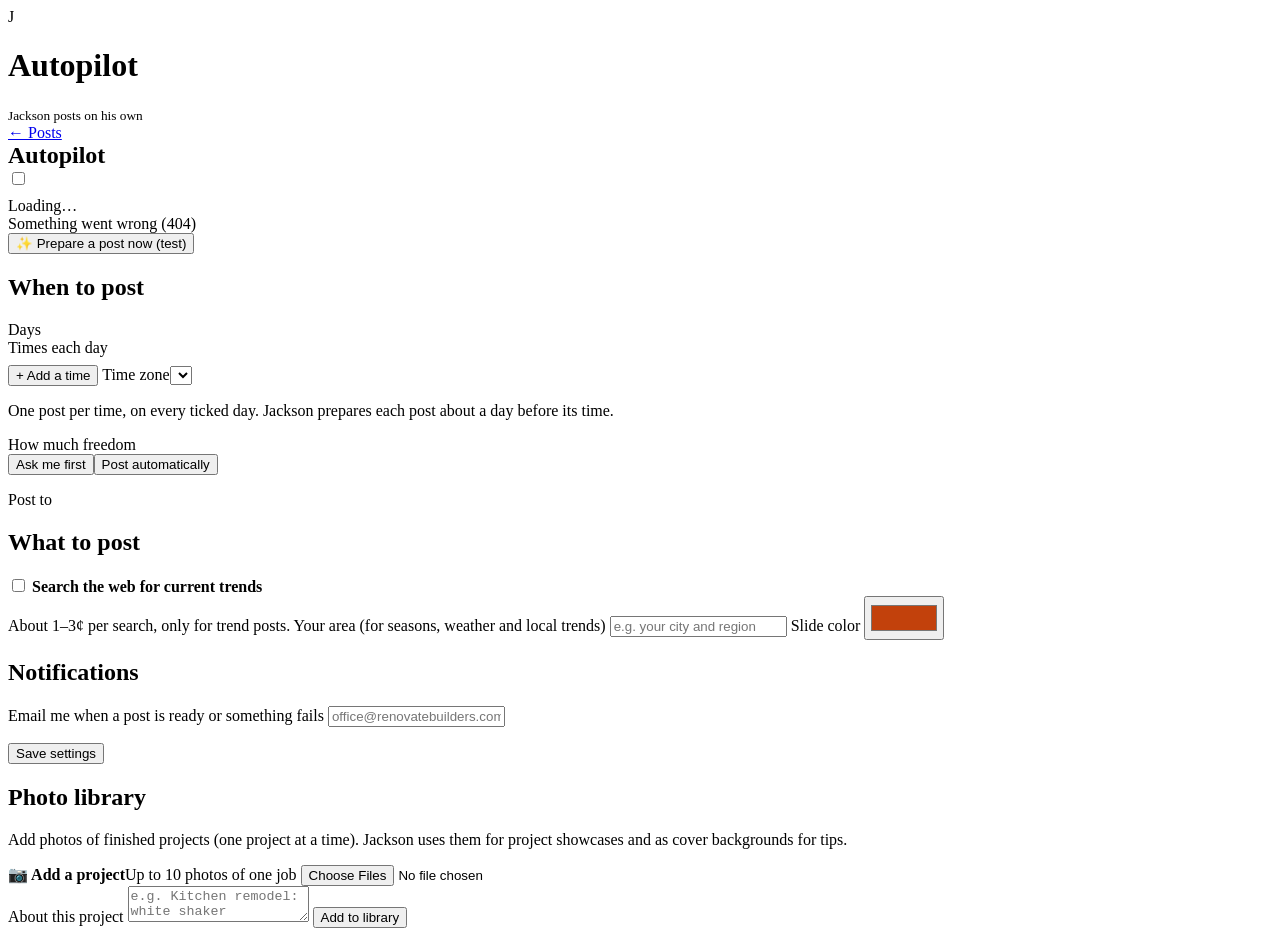
==== autopilot.html @ 4314e164 "Add files via upload" ====
<!doctype html>
<html lang="en">
<head>
<meta charset="utf-8">
<meta name="viewport" content="width=device-width, initial-scale=1, viewport-fit=cover">
<meta name="theme-color" content="#c2410c">
<title>Jackson · Autopilot</title>
<link rel="stylesheet" href="/static/style.css">
</head>
<body>
<header>
  <div class="logo">J</div>
  <div><h1>Autopilot</h1><small>Jackson posts on his own</small></div>
  <nav class="hnav"><a class="hlink" href="/">← Posts</a></nav>
</header>
<main>
  <!-- Status -->
  <section class="card">
    <div class="row" style="justify-content:space-between">
      <h2 style="margin:0">Autopilot</h2>
      <label class="switch"><input type="checkbox" id="enabled"><span></span></label>
    </div>
    <p class="muted" id="statusLine" style="margin:8px 0 0">Loading…</p>
    <div id="errBox"></div>
    <button class="wide" id="runNow">✨ Prepare a post now (test)</button>
    <div id="runMsg"></div>
  </section>

  <!-- Schedule -->
  <section class="card">
    <h2>When to post</h2>
    <label class="lbl">Days</label>
    <div class="chips" id="days"></div>
    <label class="lbl">Times each day</label>
    <div id="times" class="times"></div>
    <button class="small" id="addTime" type="button" style="margin-top:8px">+ Add a time</button>
    <label class="lbl" for="timezone">Time zone</label><select id="timezone"></select>
    <p class="muted">One post per time, on every ticked day. Jackson prepares each post about a day before its time.</p>

    <label class="lbl">How much freedom</label>
    <div class="seg" id="mode">
      <button data-v="approve" class="on">Ask me first</button><button data-v="auto">Post automatically</button>
    </div>
    <p class="muted" id="modeHelp"></p>

    <label class="lbl">Post to</label>
    <div class="chips" id="platforms"></div>
  </section>

  <!-- Content -->
  <section class="card">
    <h2>What to post</h2>
    <div id="types"></div>
    <label class="checkline" style="margin-top:8px;border-top:2px solid var(--line)"><input type="checkbox" id="use_web_search"> <span><b>Search the web for current trends</b><br><span class="muted">About 1–3¢ per search, only for trend posts.</span></span></label>
    <label class="lbl" for="location">Your area (for seasons, weather and local trends)</label>
    <input type="text" id="location" placeholder="e.g. your city and region">
    <label class="lbl" for="brand_color">Slide color</label>
    <input type="color" id="brand_color" value="#c2410c" style="width:80px;height:44px;padding:4px">
  </section>

  <!-- Notifications -->
  <section class="card">
    <h2>Notifications</h2>
    <label class="lbl" for="notify_email">Email me when a post is ready or something fails</label>
    <input type="text" id="notify_email" placeholder="office@renovatebuilders.com">
    <p class="muted" id="emailHelp"></p>
  </section>

  <button class="primary wide" id="saveBtn" style="margin-top:0">Save settings</button>
  <div id="saveMsg" style="margin-bottom:16px"></div>

  <!-- Library -->
  <section class="card">
    <h2>Photo library</h2>
    <p class="muted" style="margin-top:0">Add photos of finished projects (one project at a time). Jackson uses them for project showcases and as cover backgrounds for tips.</p>
    <label class="drop" for="libFiles"><b>📷 Add a project</b><span>Up to 10 photos of one job</span></label>
    <input id="libFiles" type="file" accept="image/*" multiple class="hidden">
    <div class="thumbs" id="libThumbs"></div>
    <div id="libForm" class="hidden">
      <label class="lbl" for="libNotes">About this project</label>
      <textarea id="libNotes" placeholder="e.g. Kitchen remodel: white shaker cabinets, quartz counters, new island, 4 weeks."></textarea>
      <button class="primary wide" id="libSave">Add to library</button>
    </div>
    <div id="libMsg"></div>
    <div id="libList" style="margin-top:12px"></div>
  </section>
</main>

<script>
const $ = s => document.querySelector(s);
const DAYS = ["Mon","Tue","Wed","Thu","Fri","Sat","Sun"];
const ZONES = ["Asia/Jerusalem","America/Los_Angeles","America/Denver","America/Chicago","America/New_York","Europe/London","Australia/Perth","Australia/Sydney"];
let S = null, mode = "approve", libFiles = [];

async function api(url, opts={}){ const r = await fetch(url, opts); let d; try { d = await r.json(); } catch { d = {}; }
  if (!r.ok) throw new Error(d.detail || `Something went wrong (${r.status})`); return d; }
const post = (url, body) => api(url, {method: "POST", headers: {"Content-Type": "application/json"}, body: JSON.stringify(body || {})});
function show(id, text, kind, link){ $(id).innerHTML = ""; if (!text) return; const el = document.createElement("div"); el.className = "msg " + kind; el.textContent = text;
  if (link) { el.append(" "); const a = document.createElement("a"); a.href = link.href; a.textContent = link.text; el.append(a); } $(id).append(el); }
function chip(container, value, label, on){ const l = document.createElement("label"); l.className = "chip";
  const i = document.createElement("input"); i.type = "checkbox"; i.value = value; i.checked = on; l.append(i, label); container.append(l); }
function checked(sel){ return [...document.querySelectorAll(sel + " input:checked")].map(i => i.value); }
function setMode(v){ mode = v; $("#mode").querySelectorAll("button").forEach(b => b.classList.toggle("on", b.dataset.v === v));
  $("#modeHelp").textContent = v === "auto" ? "Jackson schedules and publishes posts himself. You can still open, edit or cancel them before they go out."
    : "Jackson prepares each post and waits. It appears under 'Waiting for your approval' on the Posts page."; }
$("#mode").addEventListener("click", e => { const b = e.target.closest("button"); if (b) setMode(b.dataset.v); });

function addTimeRow(value){
  const box = $("#times"); if (box.children.length >= 4) return;
  const r = document.createElement("div"); r.className = "row";
  const i = document.createElement("input"); i.type = "time"; i.value = typeof value === "string" ? value : "12:00"; i.style.flex = "1";
  const x = document.createElement("button"); x.type = "button"; x.className = "small"; x.textContent = "Remove";
  x.onclick = () => { if (box.children.length > 1) r.remove(); };
  r.append(i, x); box.append(r);
}
$("#addTime").onclick = () => addTimeRow();

function render(s){
  S = s;
  $("#enabled").checked = s.enabled;
  $("#statusLine").textContent = s.enabled
    ? (s.next_slots.length ? `On · next posts: ${s.next_slots.slice(0, 3).join(" · ")}` : "On · no upcoming days selected")
    : "Off · Jackson only posts when you upload photos.";
  if (s.last_run) $("#statusLine").textContent += ` · last prepared ${s.last_run.replace("T", " ")}`;
  show("#errBox", s.last_error ? "Last problem: " + s.last_error : "", "err");
  $("#days").innerHTML = ""; DAYS.forEach((d, i) => chip($("#days"), i, d, s.days.includes(i)));
  $("#times").innerHTML = ""; (s.times && s.times.length ? s.times : ["18:00"]).forEach(addTimeRow);
  const zones = ZONES.includes(s.timezone) ? ZONES : [s.timezone, ...ZONES];
  $("#timezone").innerHTML = zones.map(z => `<option${z === s.timezone ? " selected" : ""}>${z}</option>`).join("");
  setMode(s.mode);
  $("#platforms").innerHTML = ""; [["instagram","Instagram"],["facebook","Facebook"]].forEach(([v, l]) => chip($("#platforms"), v, l, s.platforms.includes(v)));
  $("#types").innerHTML = "";
  Object.entries(s.content_type_labels).forEach(([k, label]) => { const l = document.createElement("label"); l.className = "checkline";
    const i = document.createElement("input"); i.type = "checkbox"; i.value = k; i.checked = s.content_types.includes(k);
    const t = document.createElement("span"); const b = document.createElement("b"); b.textContent = ({faq: "FAQ"})[k] || (k[0].toUpperCase() + k.slice(1));
    t.append(b, document.createElement("br")); const m = document.createElement("span"); m.className = "muted";
    m.textContent = label + (k === "showcase" && !s.library_count ? " (add projects to the library below first)" : ""); t.append(m);
    l.append(i, t); $("#types").append(l); });
  $("#use_web_search").checked = s.use_web_search;
  $("#location").value = s.location || "";
  $("#brand_color").value = s.brand_color || "#c2410c";
  $("#notify_email").value = s.notify_email || "";
  $("#emailHelp").textContent = s.email_ready ? "Email sending is set up ✔"
    : "Email isn't set up on the server yet (see README, 'Email notifications'). Until then, check the Posts page; drafts waiting for you appear at the top.";
}

async function save(extra = {}){
  const body = {enabled: $("#enabled").checked, days: checked("#days").map(Number), times: [...document.querySelectorAll("#times input")].map(i => i.value).filter(Boolean), mode,
    platforms: checked("#platforms"), content_types: checked("#types"), use_web_search: $("#use_web_search").checked,
    location: $("#location").value, timezone: $("#timezone").value, brand_color: $("#brand_color").value,
    notify_email: $("#notify_email").value, ...extra};
  return render(await post("/api/autopilot", body));
}
$("#saveBtn").onclick = async () => { try { await save(); show("#saveMsg", "Saved ✔", "ok"); } catch (e) { show("#saveMsg", e.message, "err"); } };
$("#enabled").onchange = async () => { try { await save(); show("#saveMsg", $("#enabled").checked ? "Autopilot is on ✔" : "Autopilot is off.", "ok"); }
  catch (e) { $("#enabled").checked = !$("#enabled").checked; show("#saveMsg", e.message, "err"); } };

$("#runNow").onclick = async () => {
  const btn = $("#runNow"); btn.disabled = true; btn.innerHTML = '<span class="spinner"></span>Jackson is planning a post… (about a minute)'; show("#runMsg");
  try { const d = await post("/api/autopilot/run-now");
    show("#runMsg", `Ready: "${d.topic}" (${d.content_type}).`, "ok", {href: `/?draft=${d.id}`, text: "Review it →"});
  } catch (e) { show("#runMsg", e.message, "err"); }
  btn.disabled = false; btn.textContent = "✨ Prepare a post now (test)";
};

// Library
$("#libFiles").addEventListener("change", e => { libFiles = [...libFiles, ...e.target.files].slice(0, 10); e.target.value = "";
  $("#libThumbs").innerHTML = ""; libFiles.forEach(f => { const i = new Image(); i.src = URL.createObjectURL(f); $("#libThumbs").append(i); });
  $("#libForm").classList.toggle("hidden", !libFiles.length); });
$("#libSave").onclick = async () => {
  const btn = $("#libSave"); btn.disabled = true; btn.textContent = "Uploading…";
  const fd = new FormData(); libFiles.forEach(f => fd.append("photos", f)); fd.append("notes", $("#libNotes").value);
  try { await api("/api/library", {method: "POST", body: fd}); libFiles = []; $("#libThumbs").innerHTML = ""; $("#libNotes").value = "";
    $("#libForm").classList.add("hidden"); show("#libMsg", "Added to the library ✔", "ok"); loadLib(); }
  catch (e) { show("#libMsg", e.message, "err"); }
  btn.disabled = false; btn.textContent = "Add to library";
};
async function loadLib(){
  const items = await api("/api/library"); const box = $("#libList"); box.innerHTML = "";
  if (!items.length) { box.innerHTML = '<span class="muted">No projects yet.</span>'; return; }
  items.forEach(it => { const r = document.createElement("div"); r.className = "hist";
    r.innerHTML = '<img alt=""><div style="min-width:0;flex:1"><span class="muted"></span><p></p></div><button class="small">Remove</button>';
    r.querySelector("img").src = `/library/${it.id}/1`;
    r.querySelector(".muted").textContent = `${it.photo_count} photos · used ${it.used || 0}×`;
    r.querySelector("p").textContent = it.notes || "(no notes)";
    r.querySelector("button").onclick = async ev => { ev.stopPropagation(); await api(`/api/library/${it.id}`, {method: "DELETE"}); loadLib(); };
    box.append(r); });
}

api("/api/autopilot").then(render).catch(e => show("#errBox", e.message, "err"));
loadLib();
</script>
</body>
</html>
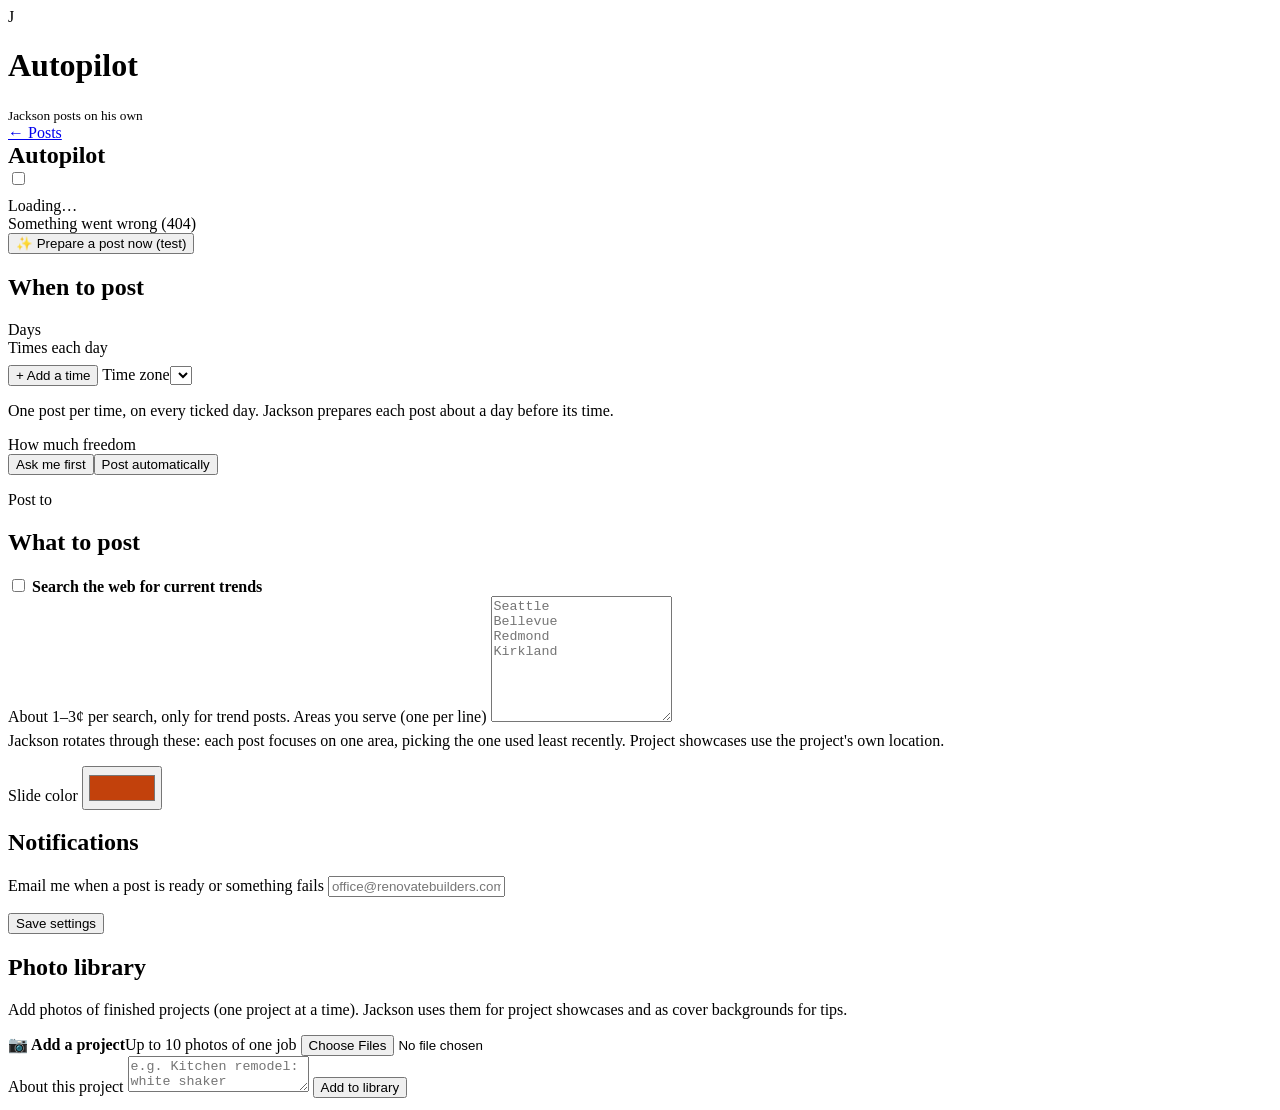
==== commit 23b483e7: "Add files via upload" ====
--- a/autopilot.html
+++ b/autopilot.html
@@ -52,8 +52,9 @@
     <h2>What to post</h2>
     <div id="types"></div>
     <label class="checkline" style="margin-top:8px;border-top:2px solid var(--line)"><input type="checkbox" id="use_web_search"> <span><b>Search the web for current trends</b><br><span class="muted">About 1–3¢ per search, only for trend posts.</span></span></label>
-    <label class="lbl" for="location">Your area (for seasons, weather and local trends)</label>
-    <input type="text" id="location" placeholder="e.g. your city and region">
+    <label class="lbl" for="areas">Areas you serve (one per line)</label>
+    <textarea id="areas" style="min-height:120px" placeholder="Seattle&#10;Bellevue&#10;Redmond&#10;Kirkland"></textarea>
+    <p class="muted" style="margin-top:6px">Jackson rotates through these: each post focuses on one area, picking the one used least recently. Project showcases use the project's own location.</p>
     <label class="lbl" for="brand_color">Slide color</label>
     <input type="color" id="brand_color" value="#c2410c" style="width:80px;height:44px;padding:4px">
   </section>
@@ -137,7 +138,7 @@
     m.textContent = label + (k === "showcase" && !s.library_count ? " (add projects to the library below first)" : ""); t.append(m);
     l.append(i, t); $("#types").append(l); });
   $("#use_web_search").checked = s.use_web_search;
-  $("#location").value = s.location || "";
+  $("#areas").value = (s.areas || []).join("\n");
   $("#brand_color").value = s.brand_color || "#c2410c";
   $("#notify_email").value = s.notify_email || "";
   $("#emailHelp").textContent = s.email_ready ? "Email sending is set up ✔"
@@ -147,7 +148,7 @@
 async function save(extra = {}){
   const body = {enabled: $("#enabled").checked, days: checked("#days").map(Number), times: [...document.querySelectorAll("#times input")].map(i => i.value).filter(Boolean), mode,
     platforms: checked("#platforms"), content_types: checked("#types"), use_web_search: $("#use_web_search").checked,
-    location: $("#location").value, timezone: $("#timezone").value, brand_color: $("#brand_color").value,
+    areas: $("#areas").value.split(/[\n,]/).map(x => x.trim()).filter(Boolean), timezone: $("#timezone").value, brand_color: $("#brand_color").value,
     notify_email: $("#notify_email").value, ...extra};
   return render(await post("/api/autopilot", body));
 }
